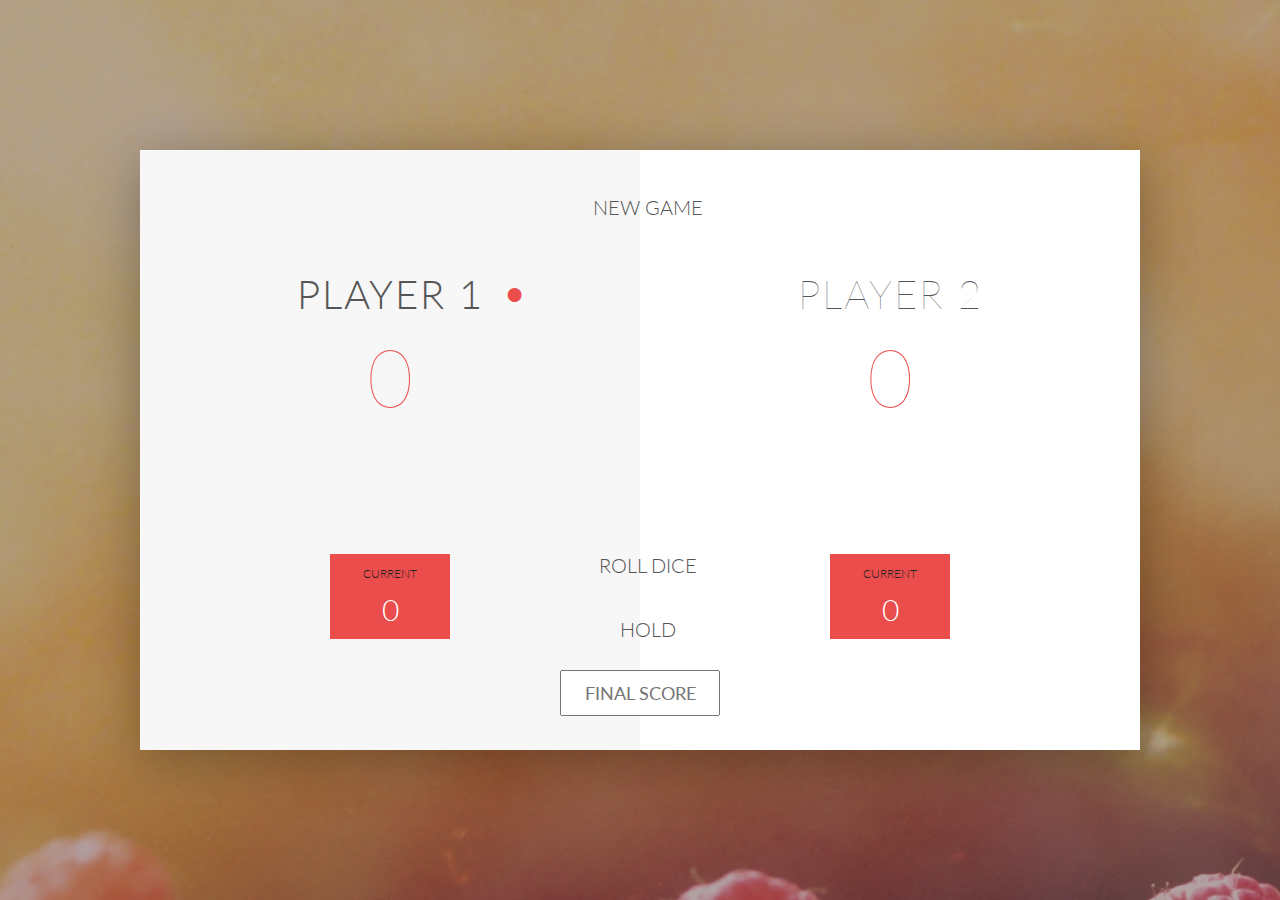
==== index.html @ 229084d4 "first commit" ====
<!DOCTYPE html>
<html lang="en">
    <head>
        <meta charset="UTF-8">
        <link href="https://fonts.googleapis.com/css?family=Lato:100,300,600" rel="stylesheet" type="text/css">
        <link href="http://code.ionicframework.com/ionicons/2.0.1/css/ionicons.min.css" rel="stylesheet" type="text/css">
        <link type="text/css" rel="stylesheet" href="style.css">
        
        <title>Pig Game</title>
    </head>

    <body>
        <div class="wrapper clearfix">
            <div class="player-0-panel active">
                <div class="player-name" id="name-0">Player 1</div>
                <div class="player-score" id="score-0">43</div>
                <div class="player-current-box">
                    <div class="player-current-label">Current</div>
                    <div class="player-current-score" id="current-0">11</div>
                </div>
            </div>
            
            <div class="player-1-panel">
                <div class="player-name" id="name-1">Player 2</div>
                <div class="player-score" id="score-1">72</div>
                <div class="player-current-box">
                    <div class="player-current-label">Current</div>
                    <div class="player-current-score" id="current-1">0</div>
                </div>
            </div>
            
            <button class="btn-new"><i class="ion-ios-plus-outline"></i>New game</button>
            <button class="btn-roll"><i class="ion-ios-loop"></i>Roll dice</button>
            <button class="btn-hold"><i class="ion-ios-download-outline"></i>Hold</button>

            <input type="text" placeholder="Final score" class="final-score">

            <img src="dice-5.png" alt="Dice" class="dice" id="dice-1">
            <img src="dice-5.png" alt="Dice" class="dice" id="dice-2">
        </div>
        
        <script src="app.js"></script>
    </body>
</html>
---- style.css ----
/**********************************************
*** GENERAL
**********************************************/

* {
    margin: 0;
    padding: 0;
    box-sizing: border-box;
    
}

.final-score {
    position: absolute;
    left: 50%;
    transform: translateX(-50%);
    top: 520px;
    color: #555;
    font-size: 18px;
    font-family: 'Lato';
    text-align: center;
    padding: 10px;
    width: 160px;
    text-transform: uppercase;
}

.final-score:focus { outline: none; }

#dice-1 { top: 120px; }
#dice-2 { top: 250px; }

.clearfix::after {
    content: "";
    display: table;
    clear: both;
}

body {
    background-image: linear-gradient(rgba(62, 20, 20, 0.4), rgba(62, 20, 20, 0.4)), url(back.jpg);
    background-size: cover;
    background-position: center;
    font-family: Lato;
    font-weight: 300;
    position: relative;
    height: 100vh;
    color: #555;
}

.wrapper {
    width: 1000px;
    position: absolute;
    top: 50%;
    left: 50%;
    transform: translate(-50%, -50%);
    background-color: #fff;
    box-shadow: 0px 10px 50px rgba(0, 0, 0, 0.3);
    overflow: hidden;
}

.player-0-panel,
.player-1-panel {
    width: 50%;
    float: left;
    height: 600px;
    padding: 100px;
}



/**********************************************
*** PLAYERS
**********************************************/

.player-name {
    font-size: 40px;
    text-align: center;
    text-transform: uppercase;
    letter-spacing: 2px;
    font-weight: 100;
    margin-top: 20px;
    margin-bottom: 10px;
    position: relative;
}

.player-score {
    text-align: center;
    font-size: 80px;
    font-weight: 100;
    color: #EB4D4D;
    margin-bottom: 130px;
}

.active { background-color: #f7f7f7; }
.active .player-name { font-weight: 300; }

.active .player-name::after {
    content: "\2022";
    font-size: 47px;
    position: absolute;
    color: #EB4D4D;
    top: -7px;
    right: 10px;
    
}

.player-current-box {
    background-color: #EB4D4D;
    color: #fff;
    width: 40%;
    margin: 0 auto;
    padding: 12px;
    text-align: center;
}

.player-current-label {
    text-transform: uppercase;
    margin-bottom: 10px;
    font-size: 12px;
    color: #222;
}

.player-current-score {
    font-size: 30px;
}

button {
    position: absolute;
    width: 200px;
    left: 50%;
    transform: translateX(-50%);
    color: #555;
    background: none;
    border: none;
    font-family: Lato;
    font-size: 20px;
    text-transform: uppercase;
    cursor: pointer;
    font-weight: 300;
    transition: background-color 0.3s, color 0.3s;
}

button:hover { font-weight: 600; }
button:hover i { margin-right: 20px; }

button:focus {
    outline: none;
}

i {
    color: #EB4D4D;
    display: inline-block;
    margin-right: 15px;
    font-size: 32px;
    line-height: 1;
    vertical-align: text-top;
    margin-top: -4px;
    transition: margin 0.3s;
}

.btn-new { top: 45px;}
.btn-roll { top: 403px;}
.btn-hold { top: 467px;}

.dice {
    position: absolute;
    left: 50%;
    top: 178px;
    transform: translateX(-50%);
    height: 100px;
    box-shadow: 0px 10px 60px rgba(0, 0, 0, 0.10);
}

.winner { background-color: #f7f7f7; }
.winner .player-name { font-weight: 300; color: #EB4D4D; }
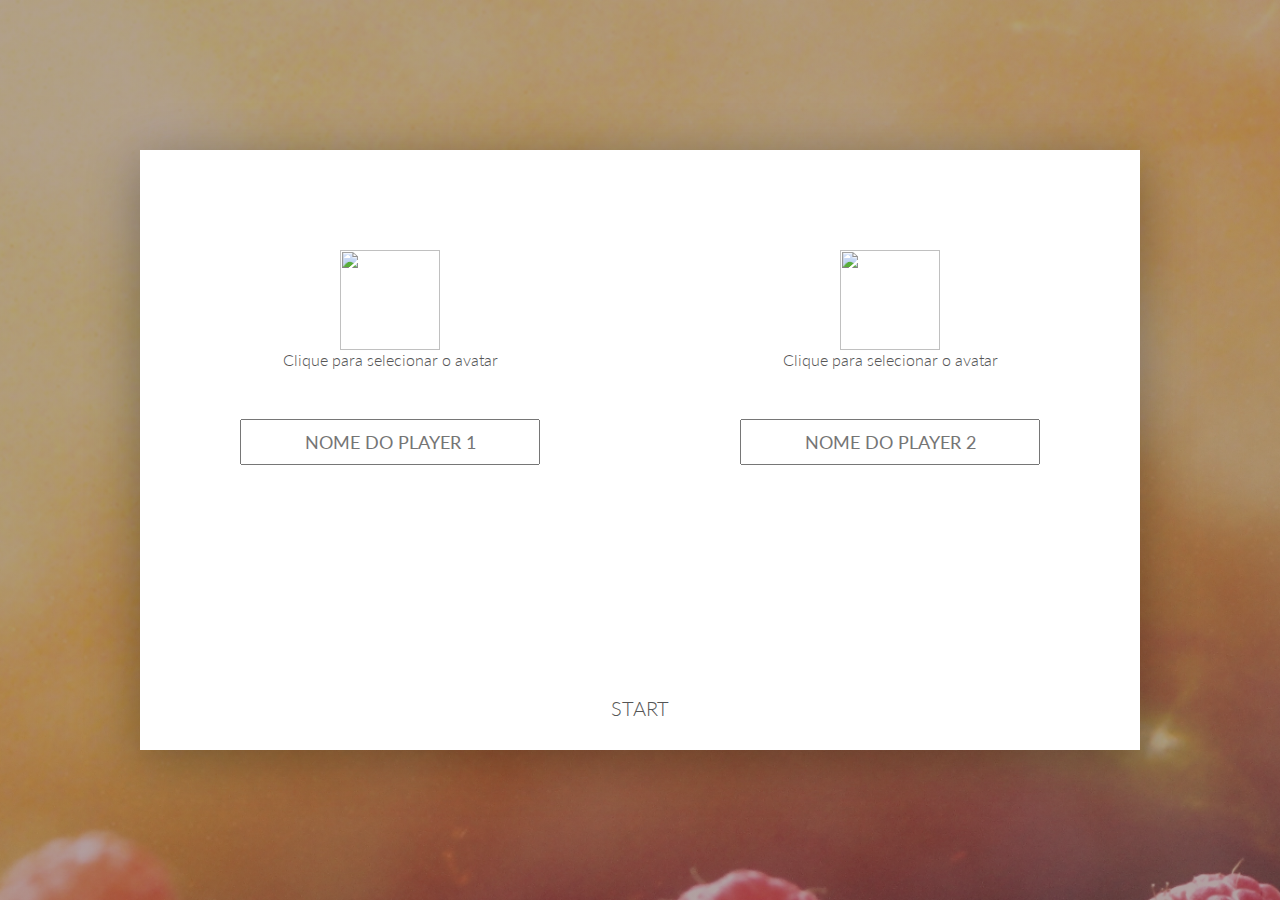
==== commit 270e6ac8: "Aplicado efeito fade para abrir e fechar modal com avatares" ====
--- a/index.html
+++ b/index.html
@@ -4,6 +4,8 @@
         <meta charset="UTF-8">
         <link href="https://fonts.googleapis.com/css?family=Lato:100,300,600" rel="stylesheet" type="text/css">
         <link href="http://code.ionicframework.com/ionicons/2.0.1/css/ionicons.min.css" rel="stylesheet" type="text/css">
+        <link rel="stylesheet" href="https://cdnjs.cloudflare.com/ajax/libs/animate.css/4.0.0/animate.min.css"/>
+        <script src="https://unpkg.com/ionicons@5.0.0/dist/ionicons.js"></script>
         <link type="text/css" rel="stylesheet" href="style.css">
         
         <title>Pig Game</title>
@@ -11,34 +13,44 @@
 
     <body>
         <div class="wrapper clearfix">
-            <div class="player-0-panel active">
-                <div class="player-name" id="name-0">Player 1</div>
-                <div class="player-score" id="score-0">43</div>
-                <div class="player-current-box">
-                    <div class="player-current-label">Current</div>
-                    <div class="player-current-score" id="current-0">11</div>
+            <div class="player-0-panel">
+                <div class="player-avatar-selection">
+                    <img src="./avatars/av1.png" id="player1_avatar" onClick="openAvatarSelection()" alt="" style="width: 100%; height: 100%;">
                 </div>
+                <div class="info-avatar">
+                    <label >Clique para selecionar o avatar</label>
+                </div>
+                <input type="text" id="player1_name" placeholder="Nome do Player 1" class="myinput">
             </div>
             
             <div class="player-1-panel">
-                <div class="player-name" id="name-1">Player 2</div>
-                <div class="player-score" id="score-1">72</div>
-                <div class="player-current-box">
-                    <div class="player-current-label">Current</div>
-                    <div class="player-current-score" id="current-1">0</div>
+                <div class="player-avatar-selection">
+                    <img src="./avatars/av5.png" id="player2_avatar" alt="" style="width: 100%; height: 100%;">
                 </div>
+                <div class="info-avatar">
+                    <label>Clique para selecionar o avatar</label>
+                </div>
+                <input type="text" id="player2_name" placeholder="Nome do Player 2" class="myinput">              
+            </div>
+
+            <button onClick="configGame()" class="btn-start"><ion-icon name="chevron-forward-outline"></ion-icon>Start</button>
+        
+        </div>
+
+        <div class="modal animate__animated">
+            <div class="modal-container">
+                <img src="./avatars/av1.png" id="1" class="avatar-chose-image" alt="" style="width: 100%; height: 100%;">
+                <img src="./avatars/av2.png" id="2" class="avatar-chose-image" alt="" style="width: 100%; height: 100%;">
+                <img src="./avatars/av3.png" id="3" class="avatar-chose-image" alt="" style="width: 100%; height: 100%;">
+                <img src="./avatars/av4.png" id="4" class="avatar-chose-image" alt="" style="width: 100%; height: 100%;">
+                <img src="./avatars/av5.png" id="5" class="avatar-chose-image" alt="" style="width: 100%; height: 100%;">
+                <img src="./avatars/av6.png" id="6" class="avatar-chose-image" alt="" style="width: 100%; height: 100%;">
             </div>
             
-            <button class="btn-new"><i class="ion-ios-plus-outline"></i>New game</button>
-            <button class="btn-roll"><i class="ion-ios-loop"></i>Roll dice</button>
-            <button class="btn-hold"><i class="ion-ios-download-outline"></i>Hold</button>
-
-            <input type="text" placeholder="Final score" class="final-score">
-
-            <img src="dice-5.png" alt="Dice" class="dice" id="dice-1">
-            <img src="dice-5.png" alt="Dice" class="dice" id="dice-2">
         </div>
         
-        <script src="app.js"></script>
+        <script src="index.js"></script>
     </body>
-</html>+</html>
+
+
--- a/style.css
+++ b/style.css
@@ -6,7 +6,11 @@
     margin: 0;
     padding: 0;
     box-sizing: border-box;
-    
+}
+
+body {
+    font-family: Lato;
+    font-weight: 300;
 }
 
 .final-score {
@@ -24,6 +28,7 @@
 }
 
 .final-score:focus { outline: none; }
+.myinput:focus { outline: none; }
 
 #dice-1 { top: 120px; }
 #dice-2 { top: 250px; }
@@ -64,6 +69,65 @@
     padding: 100px;
 }
 
+.modal {
+    position: absolute;
+    background-color: rgba(0,0,0,.5);
+    width: 100vw;
+    height: 100vh;
+    z-index: 2;
+    display: none;
+    justify-content: center;
+    align-items: center;
+    animation-duration: .5s;
+}
+
+.hidden {
+    display: none;
+    z-index: -10;
+}
+
+.modal-container {
+    background-color: #fff;
+    width: 800px;
+    height: auto;
+    display: inline-block;
+    padding-top: 50px;
+}
+
+.modal-container img {
+    max-width: 20%;
+    max-height: 30%;
+    margin: 0px 50px 50px 50px;
+}
+
+.btn-close-modal {
+    
+}
+
+
+/*********************************************
+*** GAME INITIAL CONFIGS
+**********************************************/
+.myinput {
+    color: #555;
+    font-size: 18px;
+    font-family: 'Lato';
+    text-align: center;
+    padding: 10px;
+    width: 100%;
+    text-transform: uppercase;
+    margin-top: 50px;
+}
+
+.active .player-name { font-weight: 300; }
+
+.info-avatar {
+    position: relative;
+    text-align: center;
+    margin: 0 auto;
+    width: 100%;
+    font-family: Lato;
+}
 
 
 /**********************************************
@@ -81,6 +145,26 @@
     position: relative;
 }
 
+.player-avatar {
+    border-radius: 50%;
+    width: 70px;
+    height: 70px;
+    position: relative;
+    margin: 0 auto;
+}
+
+.player-avatar-selection {
+    border-radius: 50%;
+    width: 100px;
+    height: 100px;
+    position: relative;
+    margin: 0 auto;
+}
+
+.player-avatar img {
+    border-radius: 50%;
+}
+
 .player-score {
     text-align: center;
     font-size: 80px;
@@ -90,7 +174,7 @@
 }
 
 .active { background-color: #f7f7f7; }
-.active .player-name { font-weight: 300; }
+
 
 .active .player-name::after {
     content: "\2022";
@@ -159,6 +243,7 @@
 .btn-new { top: 45px;}
 .btn-roll { top: 403px;}
 .btn-hold { top: 467px;}
+.btn-start { bottom: 30px }
 
 .dice {
     position: absolute;
@@ -170,4 +255,10 @@
 }
 
 .winner { background-color: #f7f7f7; }
-.winner .player-name { font-weight: 300; color: #EB4D4D; }+.winner .player-name { font-weight: 300; color: #EB4D4D; }
+
+#icon-back {
+    position: absolute;
+    float: left;
+    left: 50px;
+}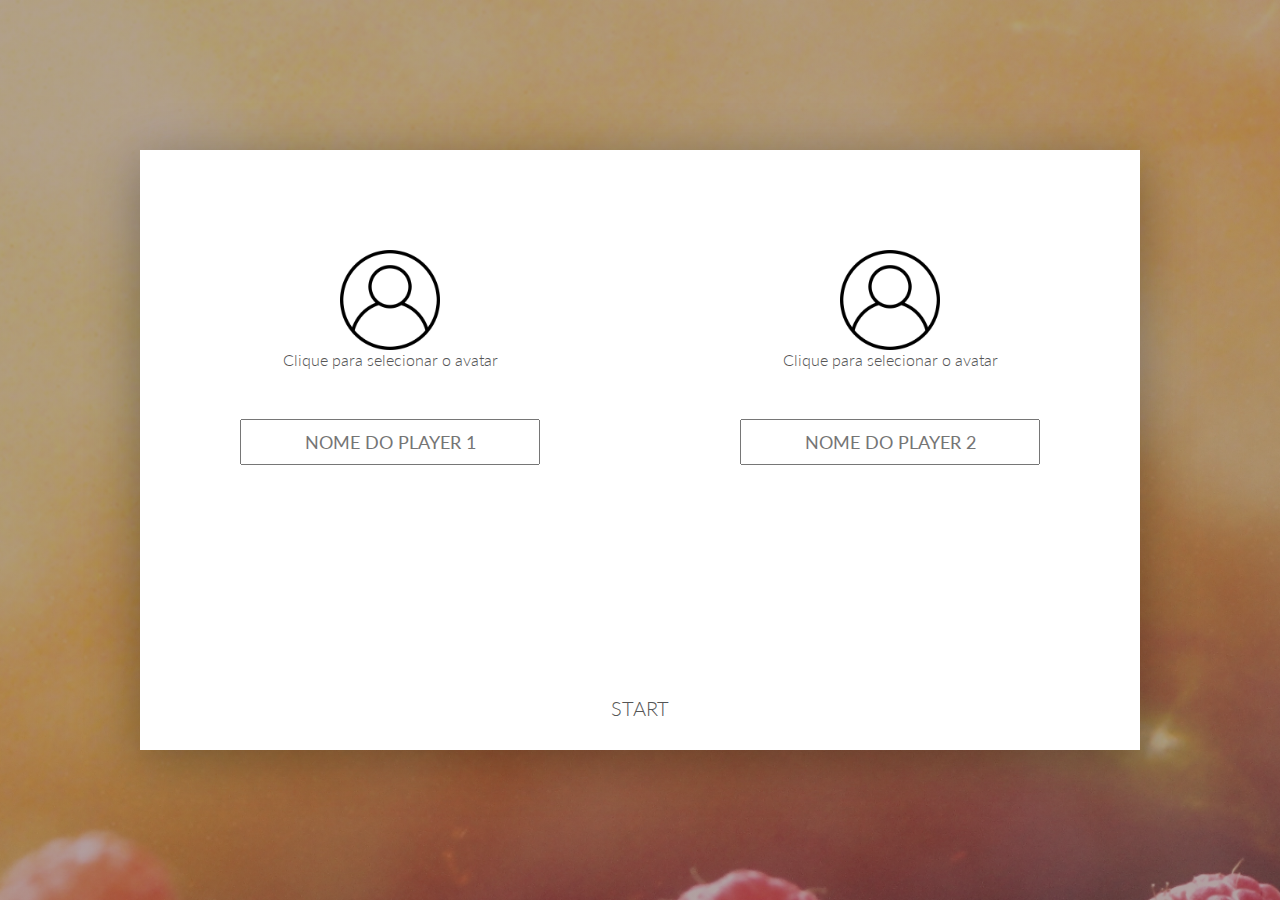
==== commit af309e67: "Implementada condição para dar inicio ao jogo somente se forem preenchidos os campos" ====
--- a/index.html
+++ b/index.html
@@ -15,7 +15,7 @@
         <div class="wrapper clearfix">
             <div class="player-0-panel">
                 <div class="player-avatar-selection">
-                    <img src="./avatars/av1.png" id="player1_avatar" onClick="openAvatarSelection()" alt="" style="width: 100%; height: 100%;">
+                    <img src="./avatars/user.png" id="player1_avatar" onClick="openAvatarSelection()" alt="" style="width: 100%; height: 100%;">
                 </div>
                 <div class="info-avatar">
                     <label >Clique para selecionar o avatar</label>
@@ -25,7 +25,7 @@
             
             <div class="player-1-panel">
                 <div class="player-avatar-selection">
-                    <img src="./avatars/av5.png" id="player2_avatar" alt="" style="width: 100%; height: 100%;">
+                    <img src="./avatars/user.png" id="player2_avatar" alt="" style="width: 100%; height: 100%;">
                 </div>
                 <div class="info-avatar">
                     <label>Clique para selecionar o avatar</label>
